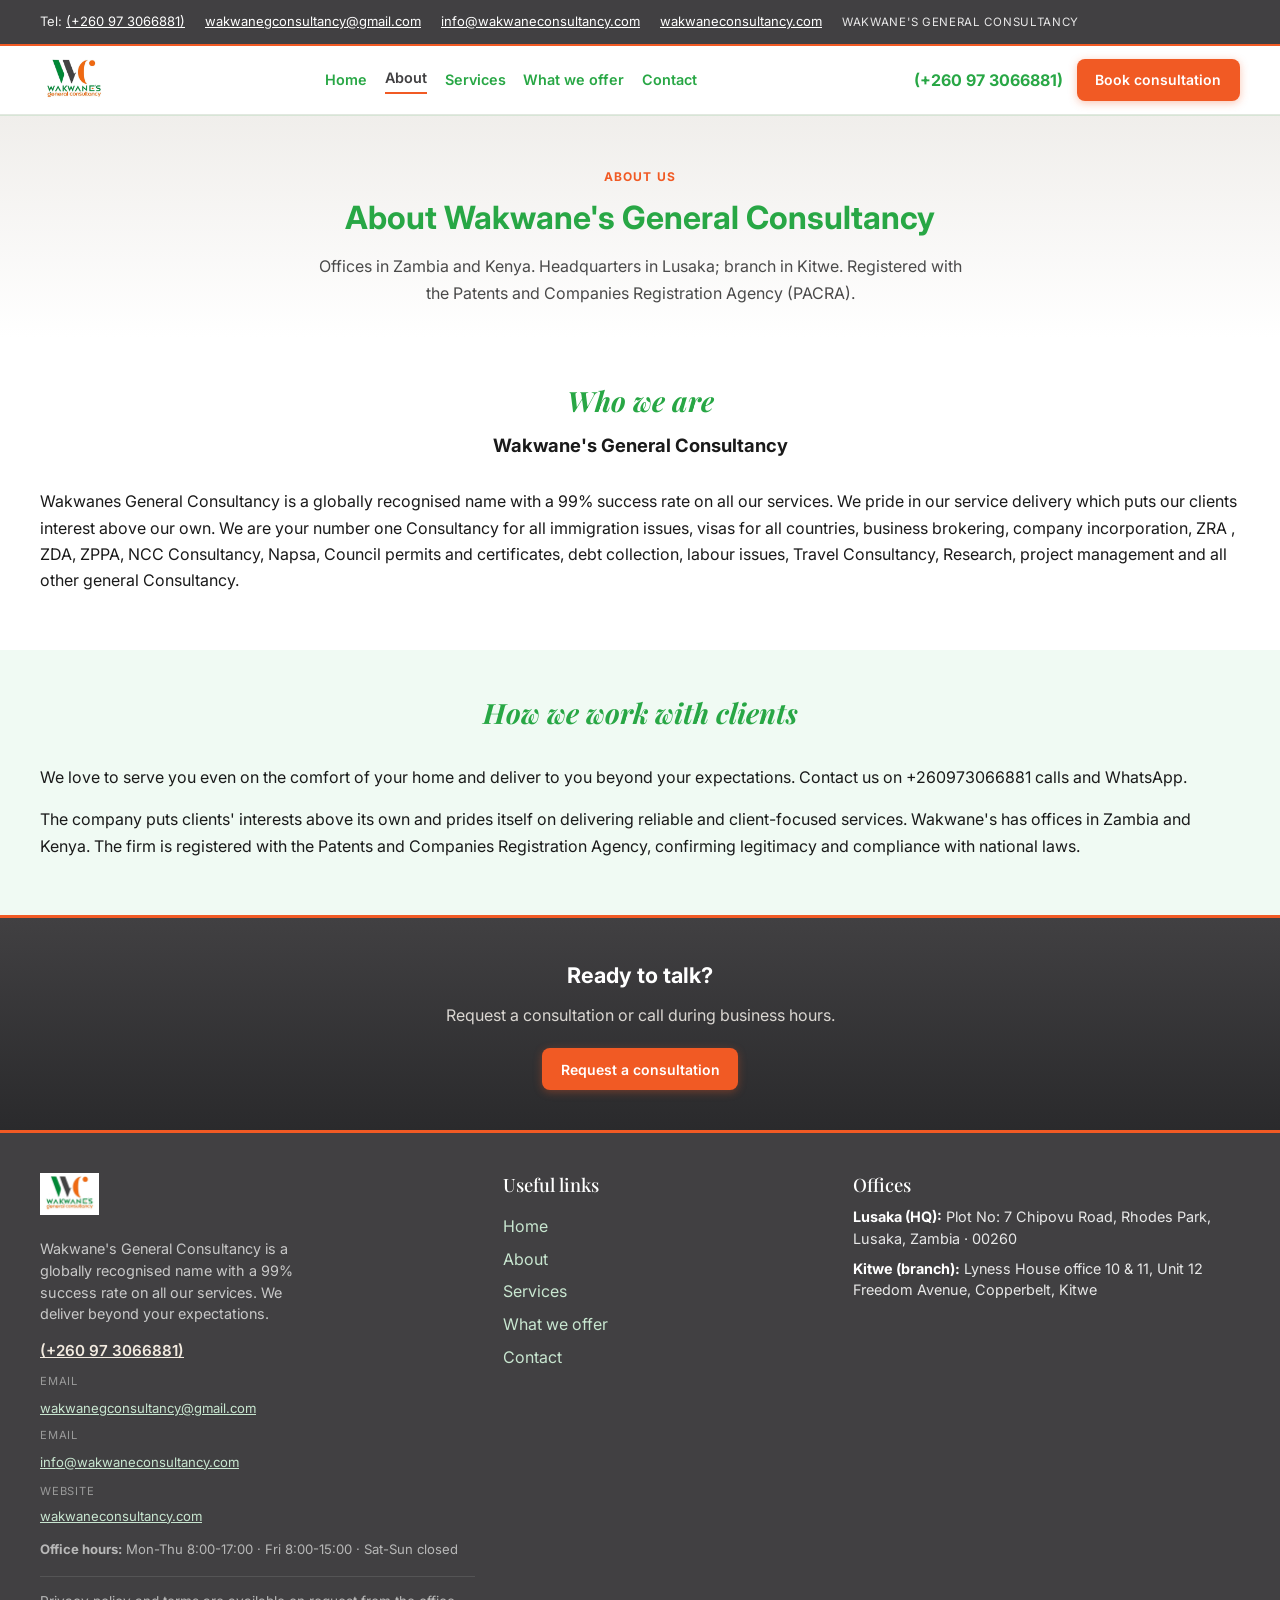
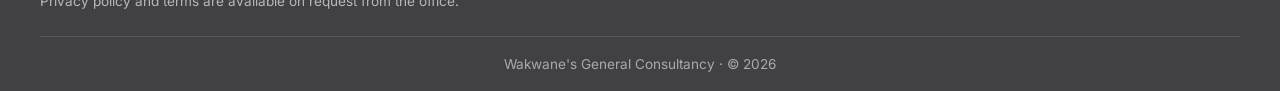
==== about.html @ 583b4707 "Initial website build for Wakwane's General Consultancy. Clone and fully rebrand the client site wit" ====
<!doctype html>
<html lang="en">
<head>
  <meta charset="UTF-8">
  <meta name="viewport" content="width=device-width, initial-scale=1.0">
  <title>About | Wakwane's General Consultancy (WGC)</title>
  <meta name="description" content="About Wakwane's General Consultancy: global recognition, 99% success rate, immigration and visas, statutory and council work, Lusaka and Kitwe.">
  <link rel="stylesheet" href="./styles.css?v=wgc-brand-logo">
  <link rel="icon" href="./assets/logo-wgc-official.png" type="image/png">
</head>
<body>
  <a class="skip-link" href="#main-content">Skip to main content</a>

  <div class="top-contact-bar">
    <div class="container top-contact-inner">
      <p>Tel: <a href="tel:+260973066881">(+260 97 3066881)</a></p>
      <p><a href="mailto:wakwanegconsultancy@gmail.com">wakwanegconsultancy@gmail.com</a></p>
      <p><a href="mailto:info@wakwaneconsultancy.com">info@wakwaneconsultancy.com</a></p>
      <p><a href="https://www.wakwaneconsultancy.com" target="_blank" rel="noopener noreferrer">wakwaneconsultancy.com</a></p>
      <p class="top-contact-role">Wakwane's General Consultancy</p>
    </div>
  </div>

  <header class="site-header">
    <div class="container header-inner">
      <a href="./index.html" class="logo logo--brand" aria-label="Wakwane's General Consultancy home">
        <img class="logo-img" src="./assets/logo-wgc-official.png" width="200" height="64" alt="Wakwane's General Consultancy" decoding="async" />
      </a>
      <button class="menu-toggle" type="button" aria-expanded="false" aria-controls="primary-nav">Menu</button>
      <nav class="primary-nav" id="primary-nav" aria-label="Primary">
        <a href="./index.html">Home</a>
        <a class="active" href="./about.html">About</a>
        <a href="./services.html">Services</a>
        <a href="./practice-areas.html">What we offer</a>
        <a href="./contact.html">Contact</a>
      </nav>
      <div class="header-actions">
        <a class="phone-link" href="tel:+260973066881">(+260 97 3066881)</a>
        <a class="btn btn-primary" href="./contact.html#contact-form-panel">Book consultation</a>
      </div>
    </div>
  </header>

  <main id="main-content">
    <section class="page-hero page-hero--center">
      <div class="container">
        <p class="eyebrow">About us</p>
        <h1>About Wakwane's General Consultancy</h1>
        <p class="hero-support">Offices in Zambia and Kenya. Headquarters in Lusaka; branch in Kitwe. Registered with the Patents and Companies Registration Agency (PACRA).</p>
      </div>
    </section>

    <section class="section">
      <div class="container">
        <div class="section-heading-block">
          <h2 class="page-inner-heading">Who we are</h2>
          <p class="section-subtitle">Wakwane's General Consultancy</p>
        </div>
        <p>Wakwanes General Consultancy is a globally recognised name with a 99% success rate on all our services. We pride in our service delivery which puts our clients interest above our own. We are your number one Consultancy for all immigration issues, visas for all countries, business brokering, company incorporation, ZRA , ZDA, ZPPA, NCC Consultancy, Napsa, Council permits and certificates, debt collection, labour issues, Travel Consultancy, Research, project management and all other general Consultancy.</p>
      </div>
    </section>

    <section class="section section-muted">
      <div class="container">
        <div class="section-heading-block">
          <h2 class="page-inner-heading">How we work with clients</h2>
        </div>
        <p>We love to serve you even on the comfort of your home and deliver to you beyond your expectations. Contact us on +260973066881 calls and WhatsApp.</p>
        <p style="margin-top:1rem;">The company puts clients' interests above its own and prides itself on delivering reliable and client-focused services. Wakwane's has offices in Zambia and Kenya. The firm is registered with the Patents and Companies Registration Agency, confirming legitimacy and compliance with national laws.</p>
      </div>
    </section>

    <section class="final-cta">
      <div class="container">
        <h2>Ready to talk?</h2>
        <p>Request a consultation or call during business hours.</p>
        <a class="btn btn-primary" href="./contact.html#contact-form-panel">Request a consultation</a>
      </div>
    </section>
  </main>

  <footer class="site-footer">
    <div class="container footer-grid">
      <div class="footer-brand">
        <a href="./index.html" class="logo logo--brand logo--footer" aria-label="Wakwane's General Consultancy home">
          <img class="logo-img" src="./assets/logo-wgc-official.png" width="180" height="58" alt="" decoding="async" />
        </a>
        <p class="footer-tagline">Wakwane's General Consultancy is a globally recognised name with a 99% success rate on all our services. We deliver beyond your expectations.</p>
        <p class="footer-quick-contact">
          <a class="footer-phone-link" href="tel:+260973066881">(+260 97 3066881)</a>
        </p>
        <div class="footer-email-wrap">
          <span class="footer-email-label">Email</span>
          <a class="footer-email-link" href="mailto:wakwanegconsultancy@gmail.com">wakwanegconsultancy@gmail.com</a>
        </div>
        <div class="footer-email-wrap" style="margin-top:0.35rem;">
          <span class="footer-email-label">Email</span>
          <a class="footer-email-link" href="mailto:info@wakwaneconsultancy.com">info@wakwaneconsultancy.com</a>
        </div>
        <p class="footer-web-wrap" style="margin:0.5rem 0 0;font-size:0.875rem;">
          <span class="footer-email-label">Website</span>
          <a class="footer-email-link" href="https://www.wakwaneconsultancy.com" target="_blank" rel="noopener noreferrer">wakwaneconsultancy.com</a>
        </p>
        <p class="footer-hours"><strong>Office hours:</strong> Mon-Thu 8:00-17:00 · Fri 8:00-15:00 · Sat-Sun closed</p>
        <p class="footer-note footer-note--brand">Privacy policy and terms are available on request from the office.</p>
      </div>
      <nav class="footer-links" aria-label="Useful links">
        <h3 class="footer-title">Useful links</h3>
        <a href="./index.html">Home</a>
        <a href="./about.html">About</a>
        <a href="./services.html">Services</a>
        <a href="./practice-areas.html">What we offer</a>
        <a href="./contact.html">Contact</a>
      </nav>
      <div class="footer-offices">
        <h3 class="footer-title">Offices</h3>
        <p class="footer-contact-item"><strong>Lusaka (HQ):</strong> Plot No: 7 Chipovu Road, Rhodes Park, Lusaka, Zambia &middot; 00260</p>
        <p class="footer-contact-item"><strong>Kitwe (branch):</strong> Lyness House office 10 &amp; 11, Unit 12 Freedom Avenue, Copperbelt, Kitwe</p>
      </div>
    </div>
    <div class="container footer-bottom">
      <p class="disclaimer">Wakwane's General Consultancy &middot; &copy; 2026</p>
    </div>
  </footer>

  <script>
    const menuToggle = document.querySelector(".menu-toggle");
    const nav = document.querySelector(".primary-nav");
    if (menuToggle && nav) {
      menuToggle.addEventListener("click", () => {
        const expanded = menuToggle.getAttribute("aria-expanded") === "true";
        menuToggle.setAttribute("aria-expanded", String(!expanded));
        nav.classList.toggle("nav-open");
      });
    }
  </script>
</body>
</html>
---- styles.css ----
@import url("https://fonts.googleapis.com/css2?family=Cinzel:wght@500;600;700&family=Inter:wght@400;500;600;700&family=Playfair+Display:ital,wght@0,500;0,600;1,500;1,600&display=swap");

:root {
  /* Official brand (Wakwane's General Consultancy logo) */
  --brand-green: #28a745;
  --brand-green-dark: #1e7e34;
  --brand-orange: #f15a24;
  --brand-grey: #414042;
  /* Semantic tokens (mapped to brand) */
  --navy: var(--brand-grey);
  --navy-mid: #525558;
  --navy-grid: var(--brand-green-dark);
  --gold: var(--brand-orange);
  --charcoal: var(--brand-grey);
  --cream: #e8f5eb;
  --white: #ffffff;
  --text: #1a1a1a;
  --text-muted: #4a4a4a;
  --bg-page: #ffffff;
  --border: #e2e8e0;
  --radius: 10px;
  --font-serif: "Playfair Display", Georgia, "Times New Roman", serif;
  --font-sans: "Inter", system-ui, sans-serif;
  --font-lockup-serif: "Inter", system-ui, sans-serif;
  --logo-name: var(--brand-grey);
  --logo-sub: #717171;
  /* Single asset + crop for every group photo use (hero img + background panels) */
  --group-photo-url: url("./assets/NewGroupPic.svg");
  --group-photo-pos: left 44%;
  --group-photo-bg-zoom: 132%;
}

/* Shared background crop/zoom for split / services banner / empathy (same image) */
.split-media,
.services-banner,
.empathy-media {
  background-size: cover, var(--group-photo-bg-zoom) auto;
  background-position: center, var(--group-photo-pos);
  background-repeat: no-repeat, no-repeat;
}

*,
*::before,
*::after {
  box-sizing: border-box;
}

html {
  scroll-behavior: smooth;
  font-size: 16px;
  overflow-x: hidden;
}

body {
  margin: 0;
  font-family: var(--font-sans);
  color: var(--text);
  background: var(--bg-page);
  line-height: 1.65;
  overflow-x: hidden;
}

img,
picture,
video {
  max-width: 100%;
  height: auto;
}

.container {
  width: min(1200px, 94%);
  margin-inline: auto;
}

.skip-link {
  position: absolute;
  left: -9999px;
  top: 0;
}

.skip-link:focus {
  left: 1rem;
  top: 1rem;
  z-index: 100;
  background: #fff;
  color: var(--brand-green);
  padding: 0.5rem 0.75rem;
  border-radius: 8px;
  border: 2px solid var(--brand-orange);
}

a {
  color: var(--brand-green);
}

a:focus-visible,
button:focus-visible {
  outline: 2px solid var(--brand-orange);
  outline-offset: 2px;
}

/* Top bar */
.top-contact-bar {
  background: var(--brand-grey);
  color: #f0f0f0;
  font-size: 0.8125rem;
  border-bottom: 2px solid var(--brand-orange);
}

.top-contact-inner {
  display: flex;
  flex-wrap: wrap;
  align-items: center;
  gap: 0.75rem 1.25rem;
  min-height: 44px;
  padding-block: 0.45rem;
}

.top-contact-inner p {
  margin: 0;
}

.top-contact-inner a {
  color: #fff;
  text-decoration: underline;
}

.top-contact-role {
  margin-left: auto;
  font-size: 0.72rem;
  letter-spacing: 0.06em;
  text-transform: uppercase;
  opacity: 0.95;
}

@media (max-width: 720px) {
  .top-contact-role {
    margin-left: 0;
    flex-basis: 100%;
  }
}

/* Header */
.site-header {
  position: sticky;
  top: 0;
  z-index: 50;
  background: rgba(255, 255, 255, 0.98);
  backdrop-filter: blur(10px);
  border-bottom: 1px solid var(--border);
  box-shadow: 0 1px 0 rgba(40, 167, 69, 0.12);
}

.header-inner {
  display: flex;
  align-items: center;
  justify-content: space-between;
  gap: 1rem;
  min-height: 68px;
}

.logo {
  text-decoration: none;
  color: var(--brand-green);
  display: inline-flex;
  align-items: center;
  gap: 0.5rem;
}

/* Official wordmark PNG */
.logo--brand {
  display: inline-flex;
  align-items: center;
  flex-shrink: 0;
}

.logo--brand .logo-img {
  display: block;
  height: 48px;
  width: auto;
  max-width: min(220px, 58vw);
  object-fit: contain;
}

.logo--brand.logo--footer .logo-img {
  height: 42px;
  max-width: 200px;
}

@media (max-width: 420px) {
  .logo--brand .logo-img {
    height: 40px;
    max-width: 180px;
  }
}

/* Legacy lockup (SVG + initials) — retained if needed */
.logo--lockup {
  align-items: center;
  gap: 0.55rem;
  flex-shrink: 0;
}

.logo-lockup-icon {
  flex-shrink: 0;
  width: 36px;
  height: 44px;
  display: block;
  color: var(--logo-name);
}

.logo--lockup-footer .logo-lockup-icon {
  width: 32px;
  height: 40px;
}

.logo-initials {
  font-family: var(--font-lockup-serif);
  font-weight: 700;
  font-style: italic;
  font-size: clamp(1.05rem, 2.1vw, 1.35rem);
  letter-spacing: 0.14em;
  color: var(--logo-name);
  text-transform: uppercase;
  white-space: nowrap;
  line-height: 1;
}

.logo--lockup-footer .logo-initials {
  font-size: clamp(0.95rem, 1.75vw, 1.12rem);
}

@media (max-width: 420px) {
  .logo-lockup-icon {
    width: 30px;
    height: 38px;
  }

  .logo-initials {
    font-size: 0.95rem;
    letter-spacing: 0.1em;
  }
}

.logo-mark {
  display: inline-grid;
  grid-template-columns: auto auto;
  grid-template-rows: auto auto;
  column-gap: 0;
  row-gap: 0.06em;
  font-size: clamp(0.7rem, 1.2vw, 0.88rem);
}

.logo-emmanuel,
.logo-amp-on {
  font-family: var(--font-serif);
  font-weight: 600;
  letter-spacing: 0.1em;
  text-transform: uppercase;
  color: var(--navy);
  white-space: nowrap;
  line-height: 1.1;
}

.logo-emmanuel {
  grid-column: 1;
  grid-row: 1;
}

.logo-amp-on {
  grid-column: 2;
  grid-row: 1;
}

.logo-subtitle {
  grid-column: 2;
  grid-row: 2;
  font-family: var(--font-sans);
  font-size: 0.58em;
  font-weight: 500;
  letter-spacing: 0.04em;
  color: #5c5c5c;
  line-height: 1.15;
  text-align: justify;
  text-align-last: justify;
}

.logo-subtitle::after {
  content: "";
  display: inline-block;
  width: 100%;
  height: 0;
}

.icon-scales {
  flex-shrink: 0;
  color: var(--gold);
}

.primary-nav {
  display: none;
  gap: 1.1rem;
  font-size: 0.9rem;
}

.primary-nav a {
  text-decoration: none;
  color: var(--brand-green);
  font-weight: 600;
}

.primary-nav a:hover {
  color: var(--brand-grey);
}

.primary-nav a.active {
  color: var(--brand-grey);
  border-bottom: 2px solid var(--brand-orange);
  padding-bottom: 0.15rem;
}

.menu-toggle {
  border: 1px solid var(--border);
  background: #fff;
  padding: 0.5rem 0.75rem;
  border-radius: 8px;
  cursor: pointer;
}

.header-actions {
  display: none;
  align-items: center;
  gap: 0.85rem;
}

.phone-link {
  color: var(--brand-green);
  font-weight: 700;
  text-decoration: none;
  white-space: nowrap;
}

.btn {
  display: inline-flex;
  align-items: center;
  justify-content: center;
  gap: 0.5rem;
  min-height: 42px;
  padding: 0.5rem 1.1rem;
  border-radius: 8px;
  font-weight: 600;
  font-size: 0.875rem;
  text-decoration: none;
  border: 1px solid transparent;
  cursor: pointer;
  transition: transform 0.15s ease, background 0.15s ease;
}

.btn-primary {
  background: var(--brand-orange);
  color: #fff;
  border-color: transparent;
  box-shadow: 0 2px 8px rgba(241, 90, 36, 0.35);
}

.btn-primary:hover {
  transform: translateY(-1px);
  filter: brightness(1.06);
}

.btn-secondary {
  background: transparent;
  color: var(--brand-green);
  border-color: var(--border);
}

.primary-nav.nav-open {
  display: flex;
  flex-direction: column;
  position: absolute;
  left: 3%;
  right: 3%;
  top: 76px;
  background: #fff;
  border: 1px solid var(--border);
  border-radius: var(--radius);
  padding: 1rem;
  box-shadow: 0 12px 32px rgba(0, 0, 0, 0.1);
}

@media (min-width: 880px) {
  .menu-toggle {
    display: none;
  }

  .primary-nav {
    display: flex;
    align-items: center;
  }

  .header-actions {
    display: flex;
  }
}

/* Hero (reference: navy panel, KAMWI ANDELEKI / LEGAL PRACTITIONERS) */
.hero-WGC {
  background: linear-gradient(135deg, var(--brand-green-dark) 0%, var(--brand-green) 55%, #2d5a3d 100%);
  color: #fff;
  padding: clamp(2.5rem, 6vw, 4.5rem) 0;
  position: relative;
  overflow: hidden;
}

.hero-WGC-inner {
  width: min(1200px, 94%);
  margin-inline: auto;
  position: relative;
  z-index: 1;
}

.hero-WGC-layout {
  display: grid;
  gap: clamp(1.75rem, 4vw, 2.5rem);
  align-items: center;
}

@media (min-width: 900px) {
  .hero-WGC-layout {
    grid-template-columns: minmax(0, 1.05fr) minmax(0, 0.95fr);
    gap: 2.5rem;
    align-items: center;
  }
}

@media (max-width: 520px) {
  :root {
    --group-photo-pos: left 42%;
    --group-photo-bg-zoom: 128%;
  }
}

.hero-WGC-content {
  min-width: 0;
}

.hero-WGC-media {
  position: relative;
  margin: 0;
  min-width: 0;
  border-radius: var(--radius);
  overflow: hidden;
  box-shadow: 0 18px 48px rgba(0, 0, 0, 0.38);
  border: 1px solid rgba(255, 255, 255, 0.14);
  aspect-ratio: 4 / 3;
}

.hero-WGC-media img {
  width: 100%;
  height: 100%;
  display: block;
  object-fit: cover;
  object-position: var(--group-photo-pos);
  transform: scale(1.12);
  transform-origin: var(--group-photo-pos);
}

.hero-WGC-media-footer {
  position: absolute;
  left: 0;
  right: 0;
  bottom: 0;
  display: flex;
  flex-wrap: wrap;
  align-items: center;
  justify-content: center;
  gap: 0.5rem 0.65rem;
  padding: 0.75rem 0.65rem;
  background: linear-gradient(to top, rgba(10, 14, 24, 0.92) 0%, rgba(10, 14, 24, 0.45) 55%, transparent 100%);
  border-radius: 0 0 calc(var(--radius) - 1px) calc(var(--radius) - 1px);
}

.hero-media-btn {
  flex: 1 1 auto;
  min-width: min(148px, 100%);
  max-width: 100%;
  text-align: center;
  font-size: 0.8rem;
  padding: 0.45rem 0.85rem;
  min-height: 40px;
}

.hero-WGC-media-footer .btn-primary {
  color: #fff;
}

.hero-WGC-media-footer .btn-hero-outline {
  background: rgba(255, 255, 255, 0.12);
  color: #fff;
  border: 1px solid rgba(255, 255, 255, 0.85);
}

.hero-WGC-media-footer .btn-hero-outline:hover {
  background: rgba(255, 255, 255, 0.22);
  transform: translateY(-1px);
}

.hero-WGC .hero-subline {
  margin: 0.65rem 0 0;
  font-size: clamp(1rem, 2vw, 1.2rem);
  font-weight: 500;
  line-height: 1.45;
  color: rgba(255, 255, 255, 0.92);
}

.hero-WGC .hero-subline--tag {
  font-size: clamp(0.85rem, 1.8vw, 1.05rem);
  font-weight: 600;
  letter-spacing: 0.08em;
  text-transform: uppercase;
  color: #fff;
  text-shadow: 0 0 24px rgba(241, 90, 36, 0.55);
  border-bottom: 2px solid var(--brand-orange);
  display: inline-block;
  padding-bottom: 0.2rem;
}

.final-cta .cta-dont-wait {
  margin: 0 0 0.35rem;
  font-family: var(--font-serif);
  font-style: italic;
  font-size: clamp(1.35rem, 3vw, 1.85rem);
  color: var(--brand-orange);
}

.hero-WGC h1 {
  margin: 0 0 1rem;
  font-family: var(--font-sans);
  font-weight: 800;
  line-height: 1.08;
  text-transform: uppercase;
  letter-spacing: 0.04em;
  font-size: clamp(1.75rem, 4.5vw, 2.75rem);
}

.hero-line1 {
  display: block;
  color: #fff;
}

.hero-line2 {
  display: block;
  color: var(--brand-orange);
  margin-top: 0.2em;
}

.hero-tagline {
  margin: 0 0 1.75rem;
  max-width: min(36ch, 100%);
  font-size: clamp(0.98rem, 2.8vw, 1.05rem);
  color: rgba(255, 255, 255, 0.92);
  line-height: 1.5;
}

.btn-learn-more {
  display: inline-flex;
  align-items: center;
  gap: 0.65rem;
  padding: 0.65rem 1.25rem;
  border: 1px solid rgba(255, 255, 255, 0.85);
  color: #fff;
  text-decoration: none;
  font-weight: 600;
  border-radius: 6px;
  background: rgba(255, 255, 255, 0.04);
}

.btn-learn-more:hover {
  background: rgba(255, 255, 255, 0.1);
}

.btn-learn-more .btn-arrow {
  display: inline-flex;
  align-items: center;
  justify-content: center;
  width: 1.75rem;
  height: 1.75rem;
  background: var(--brand-orange);
  color: #fff;
  font-size: 0.9rem;
}

/* WHO ARE WE split */
.section-who {
  padding: clamp(2.5rem, 5vw, 4rem) 0;
  background: #f4fbf6;
}

.split-50 {
  display: grid;
  gap: 2rem;
  align-items: center;
}

@media (min-width: 900px) {
  .split-50 {
    grid-template-columns: 1fr 1fr;
    gap: 2.5rem;
  }
}

.section-who h3 {
  margin: 0 0 1rem;
  font-size: 1.15rem;
  font-weight: 700;
  color: var(--text);
}

.section-who p {
  margin: 0 0 1rem;
  color: var(--text-muted);
  font-size: 0.95rem;
}

.btn-learn-more.outline-dark {
  margin-top: 0.5rem;
  border-color: #333;
  color: #111;
  background: rgba(255, 255, 255, 0.6);
}

.split-media {
  min-height: 280px;
  border-radius: var(--radius);
  border-right: 6px solid var(--brand-orange);
  background-image:
    linear-gradient(180deg, rgba(40, 167, 69, 0.12), rgba(65, 64, 66, 0.35)),
    var(--group-photo-url);
}

/* Centered section titles + short intros (conversion-focused hierarchy) */
.section-heading-block {
  text-align: center;
  max-width: 48rem;
  margin-inline: auto;
  margin-bottom: 1.75rem;
}

.section-heading-block--on-dark {
  margin-bottom: 2rem;
}

.section-heading-block .focus-title {
  margin: 0 0 0.35rem;
}

.section-heading-lead {
  margin: 0.35rem 0 0;
  font-size: 0.95rem;
  line-height: 1.55;
  color: var(--text-muted);
}

.section-heading-lead--on-dark {
  color: rgba(255, 255, 255, 0.78);
}

.section-subtitle {
  margin: 0.35rem 0 0;
  font-size: 1.15rem;
  font-weight: 700;
  color: var(--text);
}

.section-who .section-heading-block h2 {
  margin: 0 0 0.25rem;
  font-family: var(--font-sans);
  font-size: clamp(1.5rem, 3vw, 2rem);
  font-weight: 800;
  text-transform: uppercase;
  letter-spacing: 0.06em;
  color: var(--text);
}

.page-inner-heading {
  margin: 0;
  color: var(--brand-green);
  font-family: var(--font-serif);
  font-style: italic;
  font-size: clamp(1.35rem, 2.5vw, 1.75rem);
}

.section-cta-below {
  margin: 1.75rem 0 0;
  text-align: center;
}

/* What we focus on */
.section-focus {
  background: linear-gradient(180deg, var(--brand-grey) 0%, #353537 100%);
  color: #eee;
  padding: clamp(2.5rem, 5vw, 4rem) 0;
  border-block: 1px solid rgba(40, 167, 69, 0.35);
}

.focus-stack {
  display: flex;
  flex-direction: column;
  gap: 0;
}

.focus-title {
  margin: 0;
  font-family: var(--font-serif);
  font-style: italic;
  font-weight: 500;
  font-size: clamp(1.75rem, 3.5vw, 2.5rem);
  color: #f5f2ec;
  line-height: 1.2;
}

.focus-grid {
  display: grid;
  grid-template-columns: 1fr;
  gap: 0.75rem;
  list-style: none;
  margin: 0;
  padding: 0;
}

@media (min-width: 520px) {
  .focus-grid {
    grid-template-columns: repeat(2, minmax(0, 1fr));
    gap: 0.75rem 1rem;
  }
}

@media (min-width: 1000px) {
  .focus-grid {
    grid-template-columns: repeat(3, minmax(0, 1fr));
    gap: 1rem 1.15rem;
    align-items: stretch;
  }

  .focus-grid.focus-grid--why {
    grid-template-columns: repeat(2, minmax(0, 1fr));
  }
}

@media (min-width: 1200px) {
  .focus-grid.focus-grid--why {
    grid-template-columns: repeat(4, minmax(0, 1fr));
  }
}

.focus-box {
  min-height: 0;
  min-width: 0;
  padding: clamp(1rem, 2.8vw, 1.35rem);
  display: flex;
  flex-direction: column;
  justify-content: flex-start;
  border: 1px solid rgba(255, 255, 255, 0.08);
  border-radius: 10px;
  height: 100%;
}

.focus-box h3 {
  margin: 0 0 0.75rem;
  font-family: var(--font-serif);
  font-size: 1.2rem;
  font-weight: 600;
}

.focus-box p {
  margin: 0;
  font-size: 0.88rem;
  line-height: 1.55;
}

.focus-box--navy {
  background: var(--navy-grid);
  color: #fff;
}

.focus-box--cream {
  background: var(--cream);
  color: var(--charcoal);
}

.focus-box--white {
  background: var(--white);
  color: var(--charcoal);
}

/* Our main services */
.section-main-services {
  padding: clamp(2.5rem, 5vw, 4rem) 0;
  background: linear-gradient(180deg, #fafafa 0%, var(--white) 24%);
}

.services-banner {
  width: 100%;
  min-height: 200px;
  border-radius: var(--radius);
  margin-bottom: 2rem;
  background-image:
    linear-gradient(90deg, rgba(40, 167, 69, 0.12), rgba(65, 64, 66, 0.28)),
    var(--group-photo-url);
}

.services-section-header {
  margin-bottom: 0.25rem;
}

.services-section-header.section-heading-block {
  margin-bottom: 1.5rem;
}

.services-section-header h2,
h2.services-section-title {
  margin: 0 0 0.75rem;
  font-family: var(--font-serif);
  font-style: italic;
  font-size: clamp(1.6rem, 2.8vw, 2.1rem);
  color: var(--brand-green);
}

.section-heading-block .services-section-title {
  margin-bottom: 0.5rem;
}

.services-intro {
  margin: 0 0 1.5rem;
  font-size: 0.95rem;
  color: var(--text-muted);
  line-height: 1.6;
}

.section-heading-block .services-intro {
  margin-bottom: 0;
  text-align: center;
}

/* Service tiles (replaces plain bullet lists) */
.service-tiles {
  display: grid;
  grid-template-columns: repeat(auto-fill, minmax(200px, 1fr));
  gap: 1rem 1.1rem;
  margin: 0;
  padding: 0;
  list-style: none;
}

.service-tile {
  margin: 0;
  padding: 1.35rem 1.2rem 1.4rem;
  background: var(--white);
  border: 1px solid var(--border);
  border-radius: var(--radius);
  box-shadow: 0 6px 22px rgba(26, 32, 44, 0.07);
  transition: transform 0.2s ease, box-shadow 0.2s ease;
}

.service-tile:hover,
.service-tile:focus-within {
  transform: translateY(-3px);
  box-shadow: 0 12px 32px rgba(26, 32, 44, 0.12);
  border-color: rgba(40, 167, 69, 0.45);
}

.service-tile-title {
  margin: 0;
  font-family: var(--font-sans);
  font-size: 0.98rem;
  font-weight: 700;
  color: var(--brand-grey);
  line-height: 1.35;
  letter-spacing: -0.01em;
}

@media (min-width: 700px) {
  .service-tiles {
    grid-template-columns: repeat(3, minmax(0, 1fr));
  }
}

@media (min-width: 1100px) {
  .service-tiles {
    grid-template-columns: repeat(4, minmax(0, 1fr));
  }
}

/* Empathy / Lady Justice section */
.section-empathy {
  padding: clamp(2.5rem, 5vw, 4rem) 0;
  background: #fafafa;
}

.empathy-stack {
  display: flex;
  flex-direction: column;
  gap: 2rem;
}

.empathy-stack .section-heading-block {
  margin-bottom: 0;
}

.empathy-split {
  display: grid;
  gap: 2rem;
  align-items: center;
}

@media (min-width: 880px) {
  .empathy-split {
    grid-template-columns: 1fr 1fr;
  }
}

.empathy-stack .section-heading-block h2,
.empathy-split h2 {
  margin: 0 0 1rem;
  font-family: var(--font-serif);
  font-size: clamp(1.45rem, 2.8vw, 2rem);
  font-weight: 600;
  color: var(--text);
  line-height: 1.25;
}

.empathy-stack .section-heading-block h2 {
  margin-bottom: 0;
}

.empathy-split p {
  margin: 0;
  color: var(--text-muted);
  font-size: 0.95rem;
}

.empathy-media {
  min-height: 260px;
  border-radius: var(--radius);
  background-image:
    linear-gradient(135deg, rgba(40, 167, 69, 0.18), rgba(241, 90, 36, 0.12)),
    var(--group-photo-url);
}

/* Final CTA */
.final-cta {
  padding: 2.5rem 0;
  background: linear-gradient(180deg, var(--brand-grey) 0%, #2a2a2c 100%);
  color: #e8e4df;
  text-align: center;
  border-top: 3px solid var(--brand-orange);
}

.final-cta h2 {
  margin: 0 0 0.5rem;
  font-size: 1.35rem;
  color: #fff;
}

.final-cta p {
  margin: 0 0 1.25rem;
  opacity: 0.92;
}

.final-cta p a {
  color: #fff;
  opacity: 0.95;
}

.final-cta .btn-primary {
  color: #fff;
}

/* Page hero (inner pages) */
.page-hero {
  padding: 2.5rem 0 2rem;
  background: linear-gradient(180deg, #f0eeeb 0%, var(--bg-page) 100%);
}

.page-hero--center .container {
  text-align: center;
}

.page-hero--center .hero-support {
  margin-inline: auto;
}

.page-hero h1 {
  margin: 0 0 0.5rem;
  color: var(--brand-green);
  font-size: clamp(1.5rem, 2.5vw, 2rem);
}

.page-hero .eyebrow {
  text-transform: uppercase;
  letter-spacing: 0.1em;
  font-size: 0.75rem;
  font-weight: 700;
  color: var(--brand-orange);
  margin-bottom: 0.35rem;
}

.hero-support {
  margin: 0;
  color: var(--text-muted);
  max-width: min(65ch, 100%);
}

.section {
  padding: 2.5rem 0;
}

.section-muted {
  background: #f0faf3;
}

/* Contact page */
.contact-grid {
  display: grid;
  gap: 1.5rem;
}

@media (min-width: 800px) {
  .contact-grid {
    grid-template-columns: 1fr 1.1fr;
  }
}

.contact-info h2 {
  margin-top: 0;
  color: var(--brand-green);
  font-size: 1.15rem;
}

.office-block {
  margin-bottom: 1.25rem;
}

.office-block h3 {
  margin: 0 0 0.35rem;
  font-size: 0.85rem;
  letter-spacing: 0.06em;
  text-transform: uppercase;
  color: var(--brand-grey);
}

.hours-list {
  list-style: none;
  padding: 0;
  margin: 0;
}

.hours-list li {
  margin-bottom: 0.35rem;
}

.contact-panel {
  background: var(--white);
  border: 1px solid var(--border);
  border-radius: var(--radius);
  padding: 1.35rem;
}

.contact-form {
  display: grid;
  gap: 0.55rem;
}

.contact-form label {
  font-weight: 600;
  font-size: 0.88rem;
}

.contact-form input,
.contact-form textarea {
  width: 100%;
  border: 1px solid var(--border);
  border-radius: 8px;
  padding: 0.65rem 0.75rem;
  font: inherit;
}

/* Footer */
.site-footer {
  background: var(--brand-grey);
  color: #e8e8e8;
  padding: 2.5rem 0 1rem;
  border-top: 3px solid var(--brand-orange);
}

.footer-grid {
  display: grid;
  gap: 1.75rem;
  grid-template-columns: 1fr;
}

.footer-grid > * {
  min-width: 0;
}

@media (min-width: 900px) {
  .footer-grid {
    grid-template-columns: 1.35fr 1fr 1.2fr;
    align-items: start;
  }
}

.footer-brand .logo-emmanuel,
.footer-brand .logo-amp-on {
  color: #f4f0ec;
}

.footer-brand .logo-subtitle {
  color: #b0b0b0;
}

.footer-brand {
  min-width: 0;
}

.footer-tagline {
  margin: 1rem 0 0;
  font-size: 0.9rem;
  line-height: 1.5;
  color: #c8c8c8;
  max-width: 32ch;
}

.footer-quick-contact {
  margin: 0.85rem 0 0;
  font-size: 0.95rem;
  line-height: 1.65;
}

.footer-phone-link {
  font-weight: 600;
}

.footer-email-wrap {
  margin: 0.55rem 0 0;
  max-width: 100%;
}

.footer-email-label {
  display: block;
  font-size: 0.7rem;
  letter-spacing: 0.07em;
  text-transform: uppercase;
  color: #9a9a9a;
  margin-bottom: 0.2rem;
}

.footer-email-link {
  display: inline-block;
  max-width: 100%;
  font-size: 0.82rem;
  line-height: 1.45;
  word-break: break-word;
  overflow-wrap: anywhere;
  color: #d4c4b0;
}

.footer-hours {
  margin: 0.85rem 0 0;
  font-size: 0.82rem;
  line-height: 1.5;
  color: #b8b8b8;
}

.footer-note--brand {
  margin: 1rem 0 0;
  padding-top: 0.85rem;
  border-top: 1px solid rgba(255, 255, 255, 0.1);
  font-size: 0.85rem;
  line-height: 1.55;
  color: #b8b8b8;
}

.footer-offices {
  min-width: 0;
}

.footer-title {
  color: #fff;
  margin: 0 0 0.65rem;
  padding: 0;
  font-family: var(--font-serif);
  font-size: 1.15rem;
  font-weight: 500;
  line-height: 1.25;
}

.footer-links {
  display: flex;
  flex-direction: column;
  gap: 0.4rem;
}

.footer-links a {
  color: #c8e6d0;
  text-decoration: none;
}

.footer-links a:hover {
  color: var(--brand-orange);
  text-decoration: underline;
  text-underline-offset: 3px;
}

.footer-contact-item {
  margin: 0 0 0.5rem;
  font-size: 0.9rem;
  line-height: 1.5;
}

.footer-contact-item strong {
  color: #fff;
}

.site-footer a {
  color: #c8e6d0;
}

.footer-phone-link,
.footer-quick-contact a {
  color: #f2eadf;
}

.footer-email-link:hover {
  color: var(--brand-orange);
  text-decoration: underline;
  text-underline-offset: 2px;
}

.footer-bottom {
  border-top: 1px solid rgba(255, 255, 255, 0.12);
  margin-top: 1.5rem;
  padding-top: 1rem;
  text-align: center;
}

.disclaimer {
  margin: 0;
  font-size: 0.85rem;
  color: #aaa;
}

.info-card {
  background: var(--white);
  border: 1px solid var(--border);
  border-radius: var(--radius);
  padding: 1.15rem;
}

.card-grid {
  display: grid;
  gap: 1rem;
  margin-top: 1rem;
}

@media (min-width: 700px) {
  .card-grid {
    grid-template-columns: repeat(2, 1fr);
  }
}

.service-sections {
  display: flex;
  flex-direction: column;
  gap: 1rem;
}

.service-block h2 {
  margin-top: 0;
  font-size: 1.15rem;
  color: var(--brand-green);
}

.issues-grid {
  list-style: none;
  padding: 0;
  margin: 1rem 0 0;
  display: grid;
  gap: 0.5rem;
  grid-template-columns: 1fr;
}

@media (min-width: 600px) {
  .issues-grid {
    grid-template-columns: repeat(2, 1fr);
  }
}

.issue-item {
  background: var(--white);
  border: 1px solid var(--border);
  border-radius: 8px;
  padding: 0.65rem 0.75rem;
  font-weight: 600;
  font-size: 0.9rem;
}

.section-cta-inline {
  margin-top: 1rem;
  text-align: center;
}

.section-cta-sub {
  margin: 0.65rem 0 0;
  text-align: center;
  font-size: 0.9rem;
}

.section-cta-sub a {
  color: var(--navy-mid);
  font-weight: 600;
}
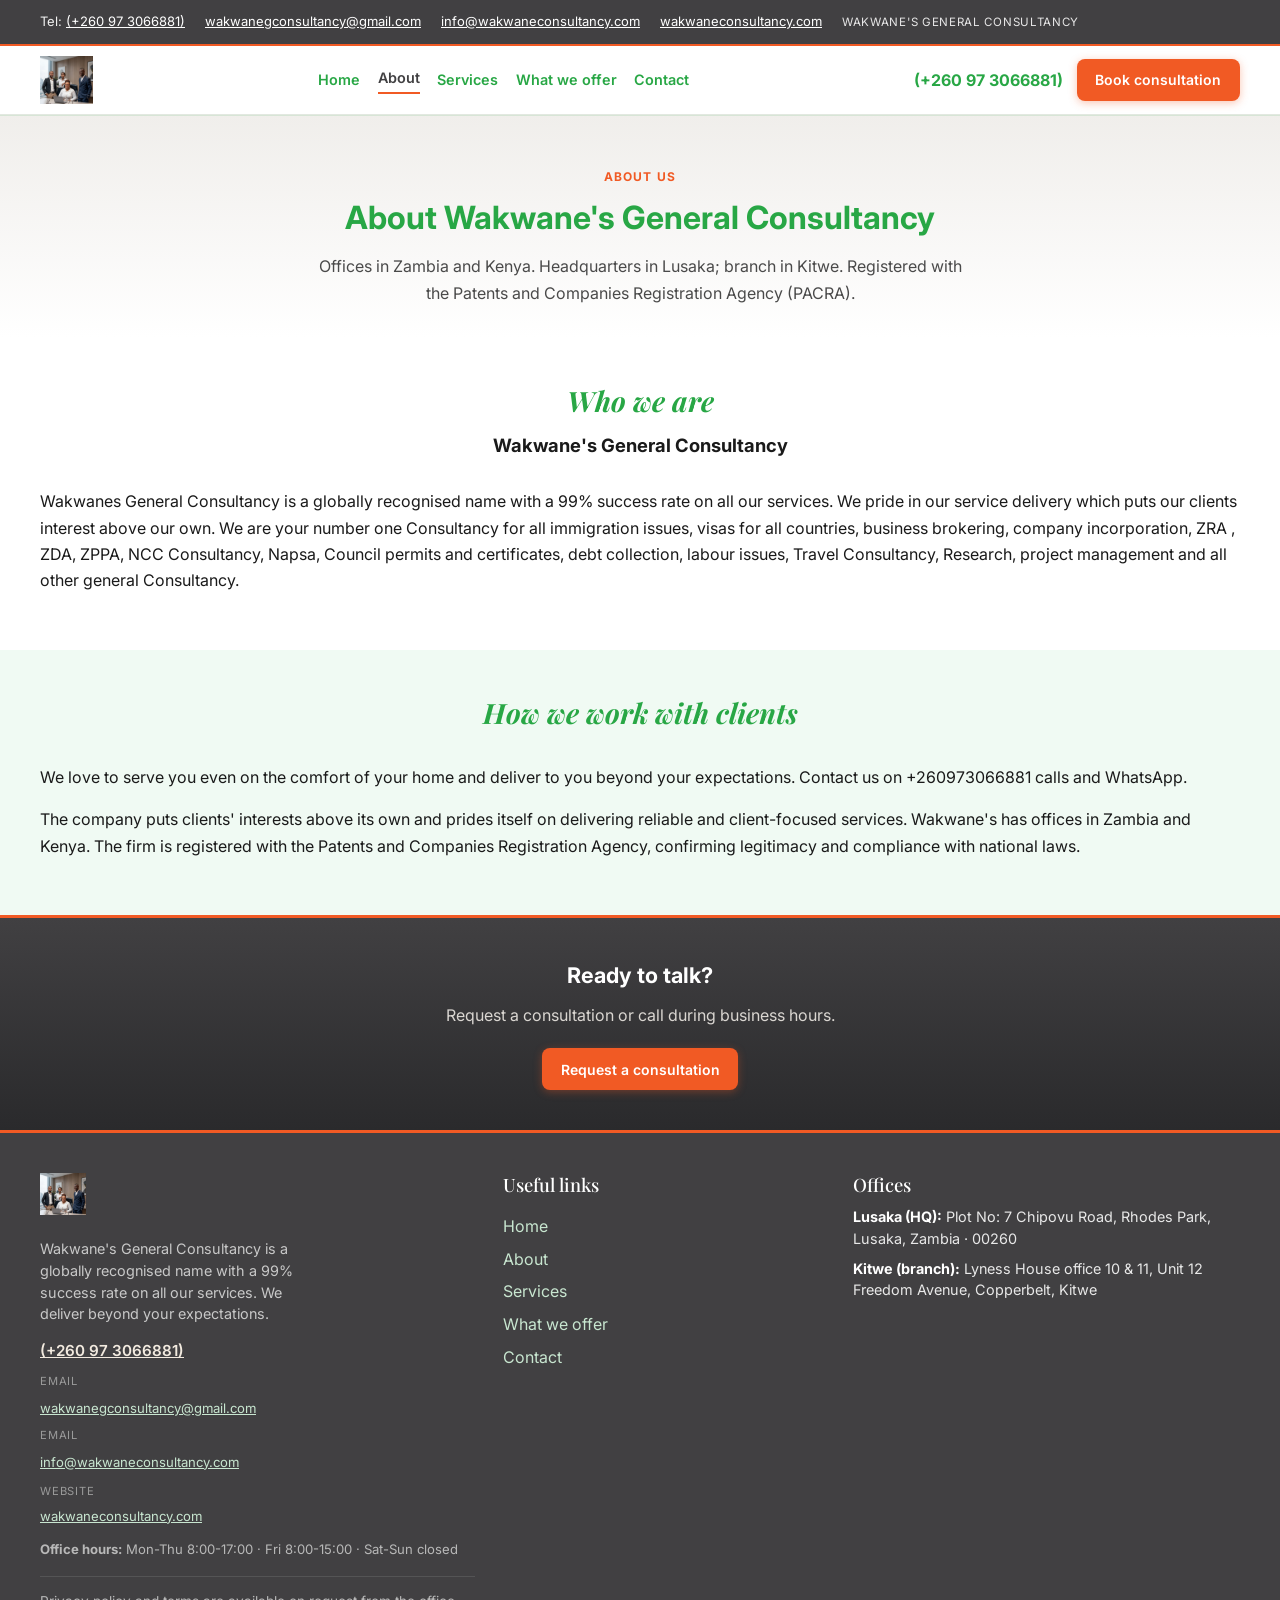
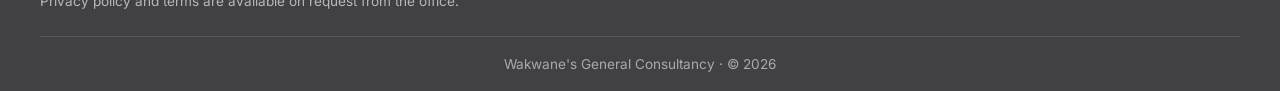
==== commit bbcd5d57: "Update site images to use new group photo. This replaces previous logo and hero image references acr" ====
--- a/about.html
+++ b/about.html
@@ -6,7 +6,7 @@
   <title>About | Wakwane's General Consultancy (WGC)</title>
   <meta name="description" content="About Wakwane's General Consultancy: global recognition, 99% success rate, immigration and visas, statutory and council work, Lusaka and Kitwe.">
   <link rel="stylesheet" href="./styles.css?v=wgc-brand-logo">
-  <link rel="icon" href="./assets/logo-wgc-official.png" type="image/png">
+  <link rel="icon" href="./assets/groupPic.png" type="image/png">
 </head>
 <body>
   <a class="skip-link" href="#main-content">Skip to main content</a>
@@ -24,7 +24,7 @@
   <header class="site-header">
     <div class="container header-inner">
       <a href="./index.html" class="logo logo--brand" aria-label="Wakwane's General Consultancy home">
-        <img class="logo-img" src="./assets/logo-wgc-official.png" width="200" height="64" alt="Wakwane's General Consultancy" decoding="async" />
+        <img class="logo-img" src="./assets/groupPic.png" width="200" height="64" alt="Wakwane's General Consultancy" decoding="async" />
       </a>
       <button class="menu-toggle" type="button" aria-expanded="false" aria-controls="primary-nav">Menu</button>
       <nav class="primary-nav" id="primary-nav" aria-label="Primary">
@@ -83,7 +83,7 @@
     <div class="container footer-grid">
       <div class="footer-brand">
         <a href="./index.html" class="logo logo--brand logo--footer" aria-label="Wakwane's General Consultancy home">
-          <img class="logo-img" src="./assets/logo-wgc-official.png" width="180" height="58" alt="" decoding="async" />
+          <img class="logo-img" src="./assets/groupPic.png" width="180" height="58" alt="" decoding="async" />
         </a>
         <p class="footer-tagline">Wakwane's General Consultancy is a globally recognised name with a 99% success rate on all our services. We deliver beyond your expectations.</p>
         <p class="footer-quick-contact">
--- a/styles.css
+++ b/styles.css
@@ -25,7 +25,7 @@
   --logo-name: var(--brand-grey);
   --logo-sub: #717171;
   /* Single asset + crop for every group photo use (hero img + background panels) */
-  --group-photo-url: url("./assets/NewGroupPic.svg");
+  --group-photo-url: url("./assets/groupPic.png");
   --group-photo-pos: left 44%;
   --group-photo-bg-zoom: 132%;
 }
